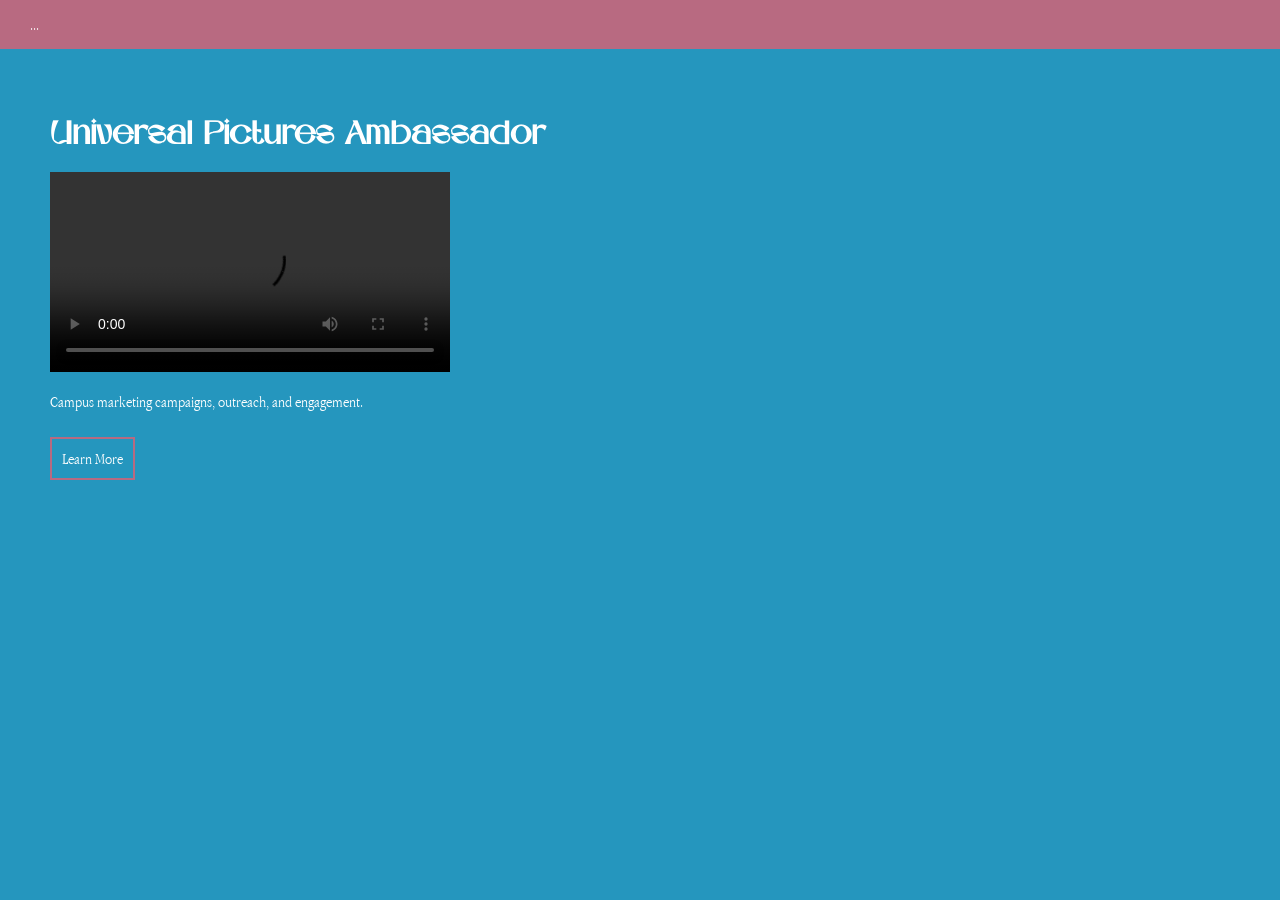
==== experience.html @ 908f5dd2 "Create experience.html" ====
<!DOCTYPE html>
<html>
<head>
<link rel="stylesheet" href="style.css">
</head>

<body>

<div class="navbar">...</div>

<div class="page-container fade-in">

<h1>Universal Pictures Ambassador</h1>
<video src="HIM TBLG.MOV" controls width="400"></video>
<p>Campus marketing campaigns, outreach, and engagement.</p>
<a href="universal-detail.html" class="learn-btn">Learn More</a>

</div>

</body>
</html>
---- style.css ----
@font-face {
  font-family: "Amoria";
  src: url("AMORIA.otf");
}

@font-face {
  font-family: "AppleGaramondLight";
  src: url("AppleGaramond-Light.ttf");
}

body {
  margin: 0;
  background: #2596be;
  color: white;
  font-family: "AppleGaramondLight", serif;
}

/* NAVBAR */
.navbar {
  display: flex;
  justify-content: space-between;
  align-items: center;
  background: #b86a81;
  padding: 15px 30px;
}

.nav-title {
  font-family: "Amoria";
  font-size: 28px;
}

.nav-home {
  font-size: 14px;
  color: white;
  text-decoration: none;
}

.nav-links a {
  margin-left: 20px;
  color: white;
  text-decoration: none;
  border: 2px solid #b86a81;
  padding: 8px 14px;
}

.nav-links a:hover {
  background: white;
  color: #b86a81;
}

/* ANIMATION */
.fade-in {
  opacity: 0;
  transform: translateY(20px);
  animation: fadeIn 1s ease forwards;
}

@keyframes fadeIn {
  to { opacity: 1; transform: translateY(0); }
}

/* HOME LAYOUT */
.main-container {
  display: flex;
  padding: 60px;
  gap: 40px;
}

.profile-img {
  width: 350px;
  border-radius: 12px;
}

.text-section {
  max-width: 600px;
}

h1, h2 {
  font-family: "Amoria";
}

/* TOGGLES */
.toggle {
  margin-top: 20px;
  border: 2px solid #b86a81;
  padding: 10px;
  cursor: pointer;
}

.toggle-content {
  display: none;
  margin-top: 10px;
}

/* GALLERY */
.gallery {
  display: grid;
  grid-template-columns: repeat(3,1fr);
  gap: 15px;
  padding: 40px;
}

.gallery img {
  width: 100%;
  border-radius: 10px;
}

/* PAGE */
.page-container {
  padding: 50px;
}

/* DETAIL PAGE */
.detail-container {
  display: flex;
  gap: 50px;
  padding: 60px;
}

.detail-media img,
.detail-media video {
  width: 100%;
  border-radius: 10px;
  margin-bottom: 15px;
}

.learn-btn {
  border: 2px solid #b86a81;
  padding: 10px;
  text-decoration: none;
  color: white;
  display: inline-block;
  margin-top: 10px;
}
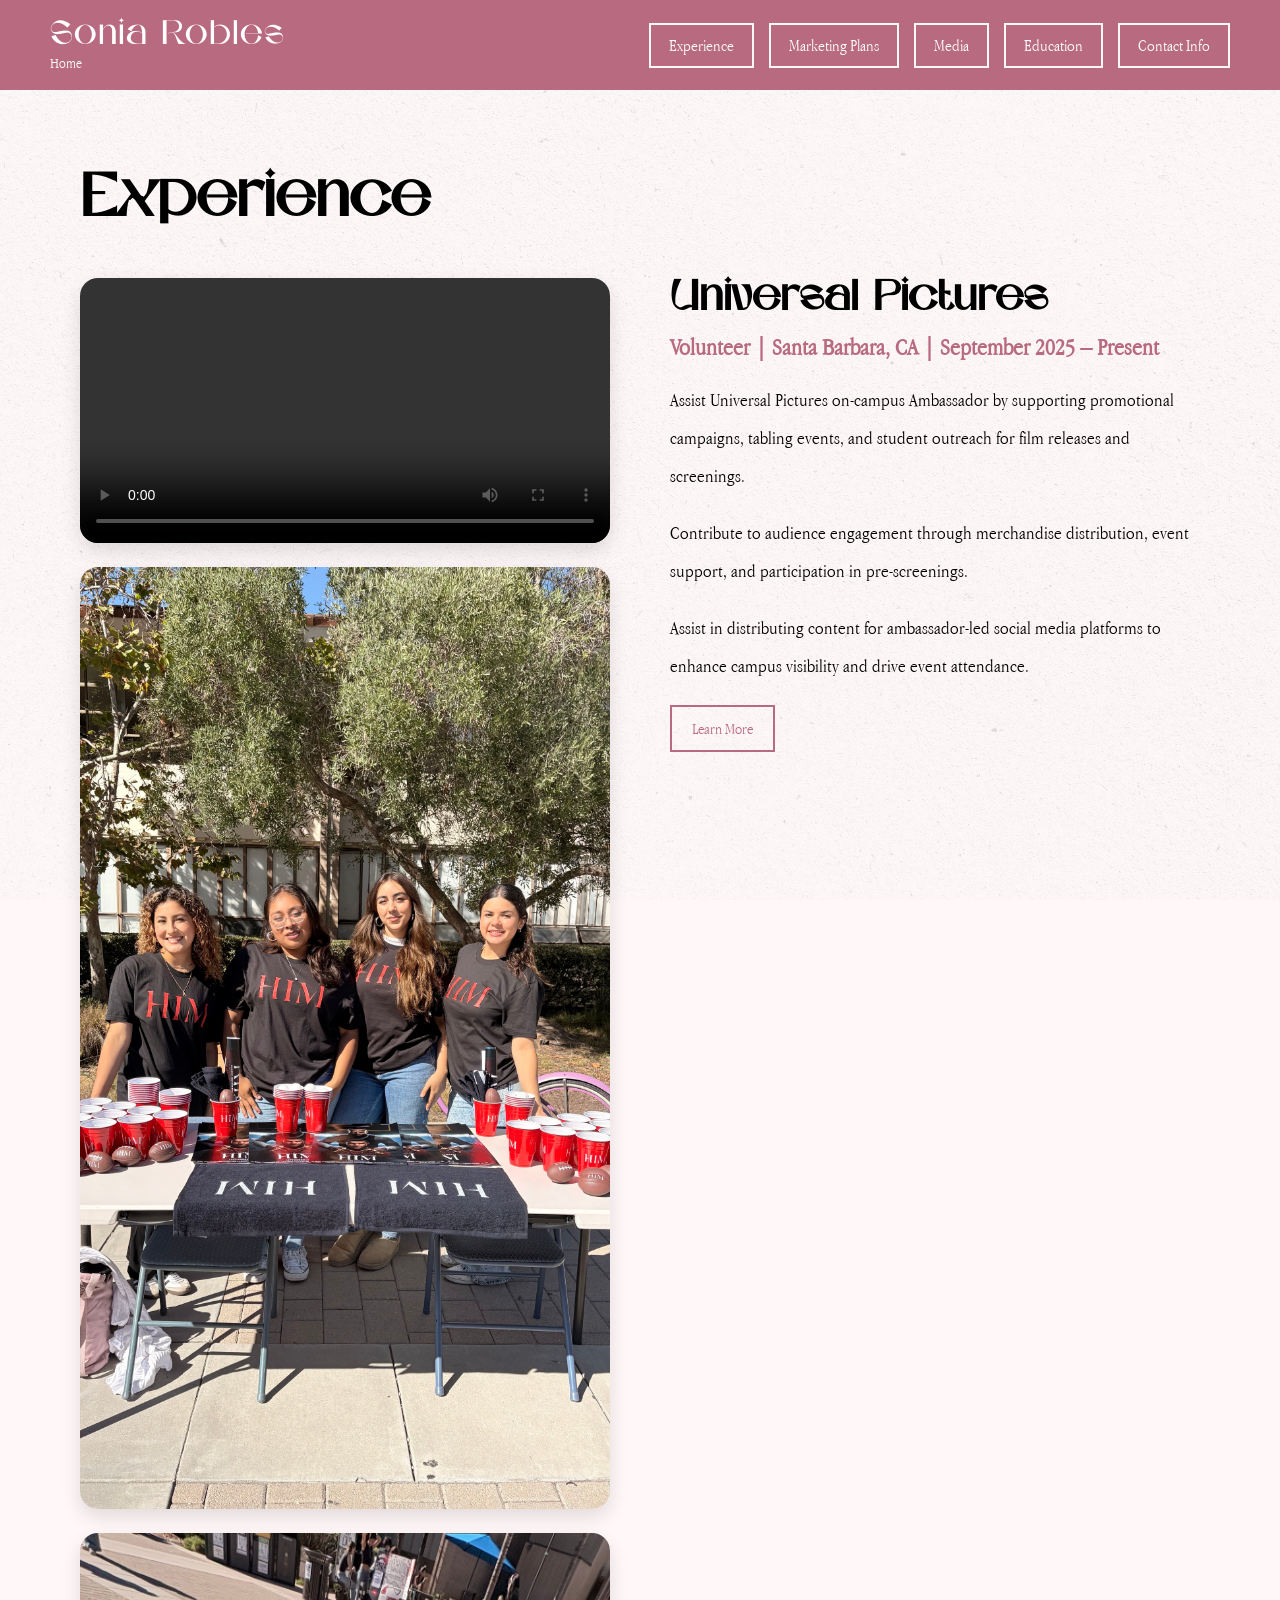
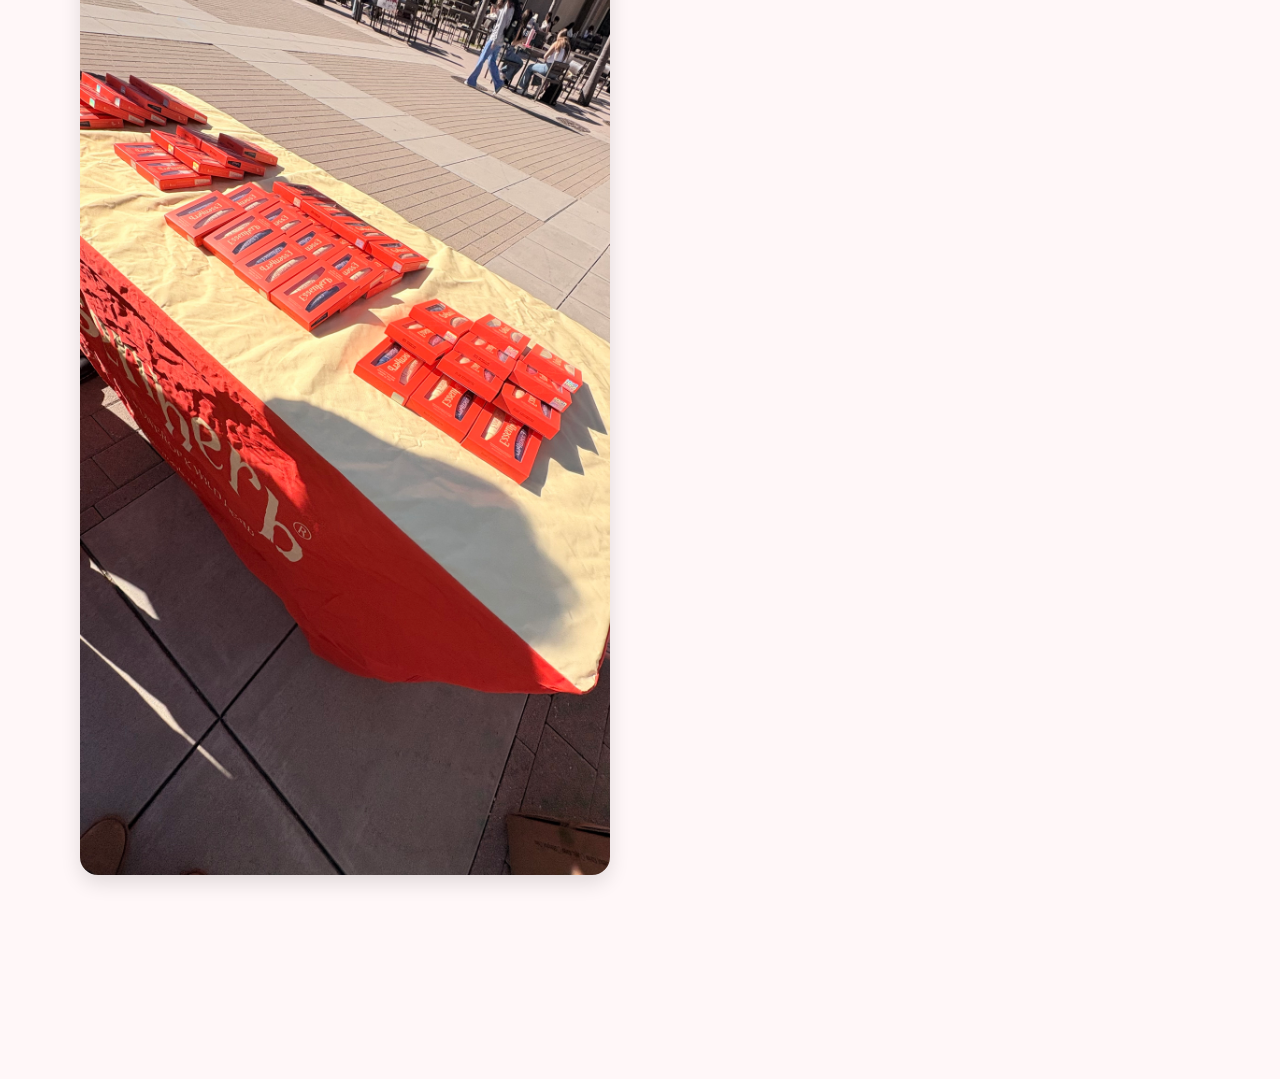
==== commit 2027fb40: "Update experience.html" ====
--- a/experience.html
+++ b/experience.html
@@ -1,22 +1,89 @@
+<!-- =========================
+     EXPERIENCE.HTML
+========================= -->
+
 <!DOCTYPE html>
-<html>
+<html lang="en">
+
 <head>
+<meta charset="UTF-8">
+<meta name="viewport" content="width=device-width, initial-scale=1.0">
+<title>Experience | Sonia Robles</title>
 <link rel="stylesheet" href="style.css">
 </head>
 
 <body>
 
-<div class="navbar">...</div>
+<nav class="navbar">
+
+<div class="nav-left">
+<div class="nav-title">Sonia Robles</div>
+<a href="index.html" class="nav-home">Home</a>
+</div>
+
+<div class="nav-links">
+<a href="experience.html">Experience</a>
+<a href="marketing.html">Marketing Plans</a>
+<a href="media.html">Media</a>
+<a href="education.html">Education</a>
+<a href="contact.html">Contact Info</a>
+</div>
+
+</nav>
 
 <div class="page-container fade-in">
 
-<h1>Universal Pictures Ambassador</h1>
-<video src="HIM TBLG.MOV" controls width="400"></video>
-<p>Campus marketing campaigns, outreach, and engagement.</p>
-<a href="universal-detail.html" class="learn-btn">Learn More</a>
+<h1 class="page-title">Experience</h1>
+
+<!-- PROJECT -->
+<div class="project-card">
+
+<div class="project-media">
+
+<video controls>
+<source src="HIM TBLG.MOV">
+</video>
+
+<img src="HIM TBLG.jpg">
+<img src="EH Tabling.jpg">
+
+</div>
+
+<div class="project-info">
+
+<h2>Universal Pictures</h2>
+
+<h3>
+Volunteer | Santa Barbara, CA |
+September 2025 – Present
+</h3>
+
+<p>
+Assist Universal Pictures on-campus Ambassador by supporting promotional campaigns, tabling events, and student outreach for film releases and screenings.
+</p>
+
+<br>
+
+<p>
+Contribute to audience engagement through merchandise distribution, event support, and participation in pre-screenings.
+</p>
+
+<br>
+
+<p>
+Assist in distributing content for ambassador-led social media platforms to enhance campus visibility and drive event attendance.
+</p>
+
+<a href="universal-detail.html"
+class="learn-btn">
+Learn More
+</a>
+
+</div>
+
+</div>
 
 </div>
 
 </body>
 </html>
-
--- a/style.css
+++ b/style.css
@@ -1,3 +1,6 @@
+/* =========================
+   FONTS
+========================= */
 @font-face {
   font-family: "Amoria";
   src: url("AMORIA.otf");
@@ -8,128 +11,366 @@
   src: url("AppleGaramond-Light.ttf");
 }
 
-body {
-  margin: 0;
-  background: #2596be;
-  color: white;
-  font-family: "AppleGaramondLight", serif;
-}
-
-/* NAVBAR */
-.navbar {
-  display: flex;
-  justify-content: space-between;
-  align-items: center;
-  background: #b86a81;
-  padding: 15px 30px;
-}
-
-.nav-title {
-  font-family: "Amoria";
-  font-size: 28px;
-}
-
-.nav-home {
-  font-size: 14px;
-  color: white;
-  text-decoration: none;
-}
-
-.nav-links a {
-  margin-left: 20px;
-  color: white;
-  text-decoration: none;
-  border: 2px solid #b86a81;
-  padding: 8px 14px;
-}
-
-.nav-links a:hover {
-  background: white;
-  color: #b86a81;
-}
-
-/* ANIMATION */
-.fade-in {
-  opacity: 0;
-  transform: translateY(20px);
-  animation: fadeIn 1s ease forwards;
-}
-
-@keyframes fadeIn {
-  to { opacity: 1; transform: translateY(0); }
-}
-
-/* HOME LAYOUT */
-.main-container {
-  display: flex;
-  padding: 60px;
-  gap: 40px;
-}
-
-.profile-img {
-  width: 350px;
-  border-radius: 12px;
-}
-
-.text-section {
-  max-width: 600px;
-}
-
-h1, h2 {
-  font-family: "Amoria";
-}
-
-/* TOGGLES */
-.toggle {
-  margin-top: 20px;
-  border: 2px solid #b86a81;
-  padding: 10px;
-  cursor: pointer;
-}
-
-.toggle-content {
-  display: none;
-  margin-top: 10px;
-}
-
-/* GALLERY */
-.gallery {
-  display: grid;
-  grid-template-columns: repeat(3,1fr);
-  gap: 15px;
-  padding: 40px;
-}
-
-.gallery img {
-  width: 100%;
-  border-radius: 10px;
-}
-
-/* PAGE */
-.page-container {
-  padding: 50px;
-}
-
-/* DETAIL PAGE */
-.detail-container {
-  display: flex;
-  gap: 50px;
-  padding: 60px;
-}
-
-.detail-media img,
-.detail-media video {
-  width: 100%;
-  border-radius: 10px;
-  margin-bottom: 15px;
-}
-
-.learn-btn {
-  border: 2px solid #b86a81;
-  padding: 10px;
-  text-decoration: none;
-  color: white;
-  display: inline-block;
-  margin-top: 10px;
-}
-
+/* =========================
+   GLOBAL
+========================= */
+*{
+  margin:0;
+  padding:0;
+  box-sizing:border-box;
+}
+
+html{
+  scroll-behavior:smooth;
+}
+
+body{
+  background-color:#fff7f8;
+  color:black;
+  font-family:"AppleGaramondLight", serif;
+  overflow-x:hidden;
+  position:relative;
+}
+
+/* BACKGROUND OVERLAY */
+body::before{
+  content:"";
+  position:fixed;
+  inset:0;
+  background:
+    linear-gradient(rgba(255,247,248,0.86),
+    rgba(255,247,248,0.86)),
+    url("Paper overlay.jpg");
+  background-size:cover;
+  background-position:center;
+  opacity:0.95;
+  z-index:-1;
+}
+
+/* =========================
+   ANIMATIONS
+========================= */
+.fade-in{
+  opacity:0;
+  transform:translateY(20px);
+  animation:fadeIn 1.2s ease forwards;
+}
+
+.fade-delay{
+  opacity:0;
+  transform:translateY(25px);
+  animation:fadeIn 1.5s ease forwards;
+  animation-delay:.3s;
+}
+
+.fade-delay-2{
+  opacity:0;
+  transform:translateY(25px);
+  animation:fadeIn 1.8s ease forwards;
+  animation-delay:.6s;
+}
+
+@keyframes fadeIn{
+  to{
+    opacity:1;
+    transform:translateY(0);
+  }
+}
+
+/* =========================
+   NAVBAR
+========================= */
+.navbar{
+  width:100%;
+  background:#b86a81;
+  display:flex;
+  justify-content:space-between;
+  align-items:center;
+  padding:18px 50px;
+  position:sticky;
+  top:0;
+  z-index:999;
+  backdrop-filter:blur(4px);
+}
+
+.nav-left{
+  display:flex;
+  flex-direction:column;
+}
+
+.nav-title{
+  font-family:"Amoria";
+  font-size:34px;
+  color:white;
+  letter-spacing:1px;
+}
+
+.nav-home{
+  color:white;
+  text-decoration:none;
+  margin-top:3px;
+  font-size:15px;
+  width:fit-content;
+  transition:.3s;
+}
+
+.nav-home:hover{
+  opacity:.7;
+}
+
+.nav-links{
+  display:flex;
+  gap:15px;
+}
+
+.nav-links a{
+  color:white;
+  text-decoration:none;
+  border:2px solid #fff7f8;
+  padding:10px 18px;
+  transition:.3s ease;
+  font-size:17px;
+}
+
+.nav-links a:hover{
+  background:#fff7f8;
+  color:#b86a81;
+}
+
+/* =========================
+   HOME PAGE
+========================= */
+.main-container{
+  min-height:90vh;
+  display:flex;
+  align-items:center;
+  justify-content:center;
+  gap:70px;
+  padding:80px;
+}
+
+.profile-img{
+  width:420px;
+  border-radius:18px;
+  object-fit:cover;
+  box-shadow:0 10px 30px rgba(0,0,0,.15);
+}
+
+.text-section{
+  max-width:760px;
+}
+
+.text-section h1{
+  font-family:"Amoria";
+  font-size:64px;
+  margin-bottom:25px;
+  color:black;
+}
+
+.text-section h2{
+  font-family:"Amoria";
+  margin-top:20px;
+  margin-bottom:10px;
+  font-size:34px;
+}
+
+.text-section p{
+  line-height:2;
+  font-size:20px;
+  margin-bottom:15px;
+}
+
+/* =========================
+   TOGGLES
+========================= */
+.toggle{
+  margin-top:20px;
+  border:2px solid #b86a81;
+  padding:16px;
+  cursor:pointer;
+  font-size:20px;
+  transition:.3s;
+  background:rgba(255,255,255,.4);
+}
+
+.toggle:hover{
+  background:#b86a81;
+  color:white;
+}
+
+.toggle-content{
+  display:none;
+  padding:20px;
+  border-left:2px solid #b86a81;
+  border-right:2px solid #b86a81;
+  border-bottom:2px solid #b86a81;
+  background:rgba(255,255,255,.5);
+  line-height:2;
+  font-size:18px;
+}
+
+/* =========================
+   PROJECT GALLERY
+========================= */
+.gallery{
+  padding:40px 80px 100px;
+}
+
+.gallery h2{
+  font-family:"Amoria";
+  font-size:42px;
+  margin-bottom:35px;
+}
+
+.gallery-grid{
+  display:grid;
+  grid-template-columns:repeat(auto-fit,minmax(300px,1fr));
+  gap:30px;
+}
+
+.gallery-card{
+  background:rgba(255,255,255,.45);
+  border-radius:18px;
+  overflow:hidden;
+  transition:.4s;
+  box-shadow:0 8px 20px rgba(0,0,0,.08);
+}
+
+.gallery-card:hover{
+  transform:translateY(-6px);
+}
+
+.gallery-card img,
+.gallery-card video{
+  width:100%;
+  height:260px;
+  object-fit:cover;
+}
+
+.gallery-card h3{
+  font-family:"Amoria";
+  padding:20px 20px 10px;
+  font-size:28px;
+}
+
+.gallery-card a{
+  display:inline-block;
+  margin:0 20px 20px;
+  text-decoration:none;
+  color:#b86a81;
+  border:2px solid #b86a81;
+  padding:10px 18px;
+  transition:.3s;
+}
+
+.gallery-card a:hover{
+  background:#b86a81;
+  color:white;
+}
+
+/* =========================
+   PAGE LAYOUTS
+========================= */
+.page-container{
+  padding:80px;
+}
+
+.page-title{
+  font-family:"Amoria";
+  font-size:60px;
+  margin-bottom:50px;
+}
+
+.project-card{
+  display:grid;
+  grid-template-columns:1fr 1fr;
+  gap:60px;
+  margin-bottom:100px;
+  align-items:start;
+}
+
+.project-media img,
+.project-media video,
+.project-media iframe{
+  width:100%;
+  border-radius:18px;
+  margin-bottom:20px;
+  box-shadow:0 8px 20px rgba(0,0,0,.12);
+}
+
+.project-info h2{
+  font-family:"Amoria";
+  font-size:42px;
+  margin-bottom:15px;
+}
+
+.project-info h3{
+  font-size:24px;
+  margin-bottom:20px;
+  color:#b86a81;
+}
+
+.project-info p,
+.project-info li{
+  font-size:19px;
+  line-height:2;
+}
+
+.project-info ul{
+  padding-left:25px;
+  margin-top:10px;
+}
+
+/* =========================
+   LEARN MORE BUTTON
+========================= */
+.learn-btn{
+  display:inline-block;
+  margin-top:20px;
+  text-decoration:none;
+  border:2px solid #b86a81;
+  color:#b86a81;
+  padding:12px 20px;
+  transition:.3s;
+}
+
+.learn-btn:hover{
+  background:#b86a81;
+  color:white;
+}
+
+/* =========================
+   RESPONSIVE
+========================= */
+@media(max-width:1100px){
+
+  .main-container{
+    flex-direction:column;
+    text-align:center;
+    padding:60px 30px;
+  }
+
+  .project-card{
+    grid-template-columns:1fr;
+  }
+
+  .navbar{
+    flex-direction:column;
+    gap:20px;
+  }
+
+  .nav-links{
+    flex-wrap:wrap;
+    justify-content:center;
+  }
+
+  .profile-img{
+    width:100%;
+    max-width:420px;
+  }
+
+  .text-section h1{
+    font-size:50px;
+  }
+
+}
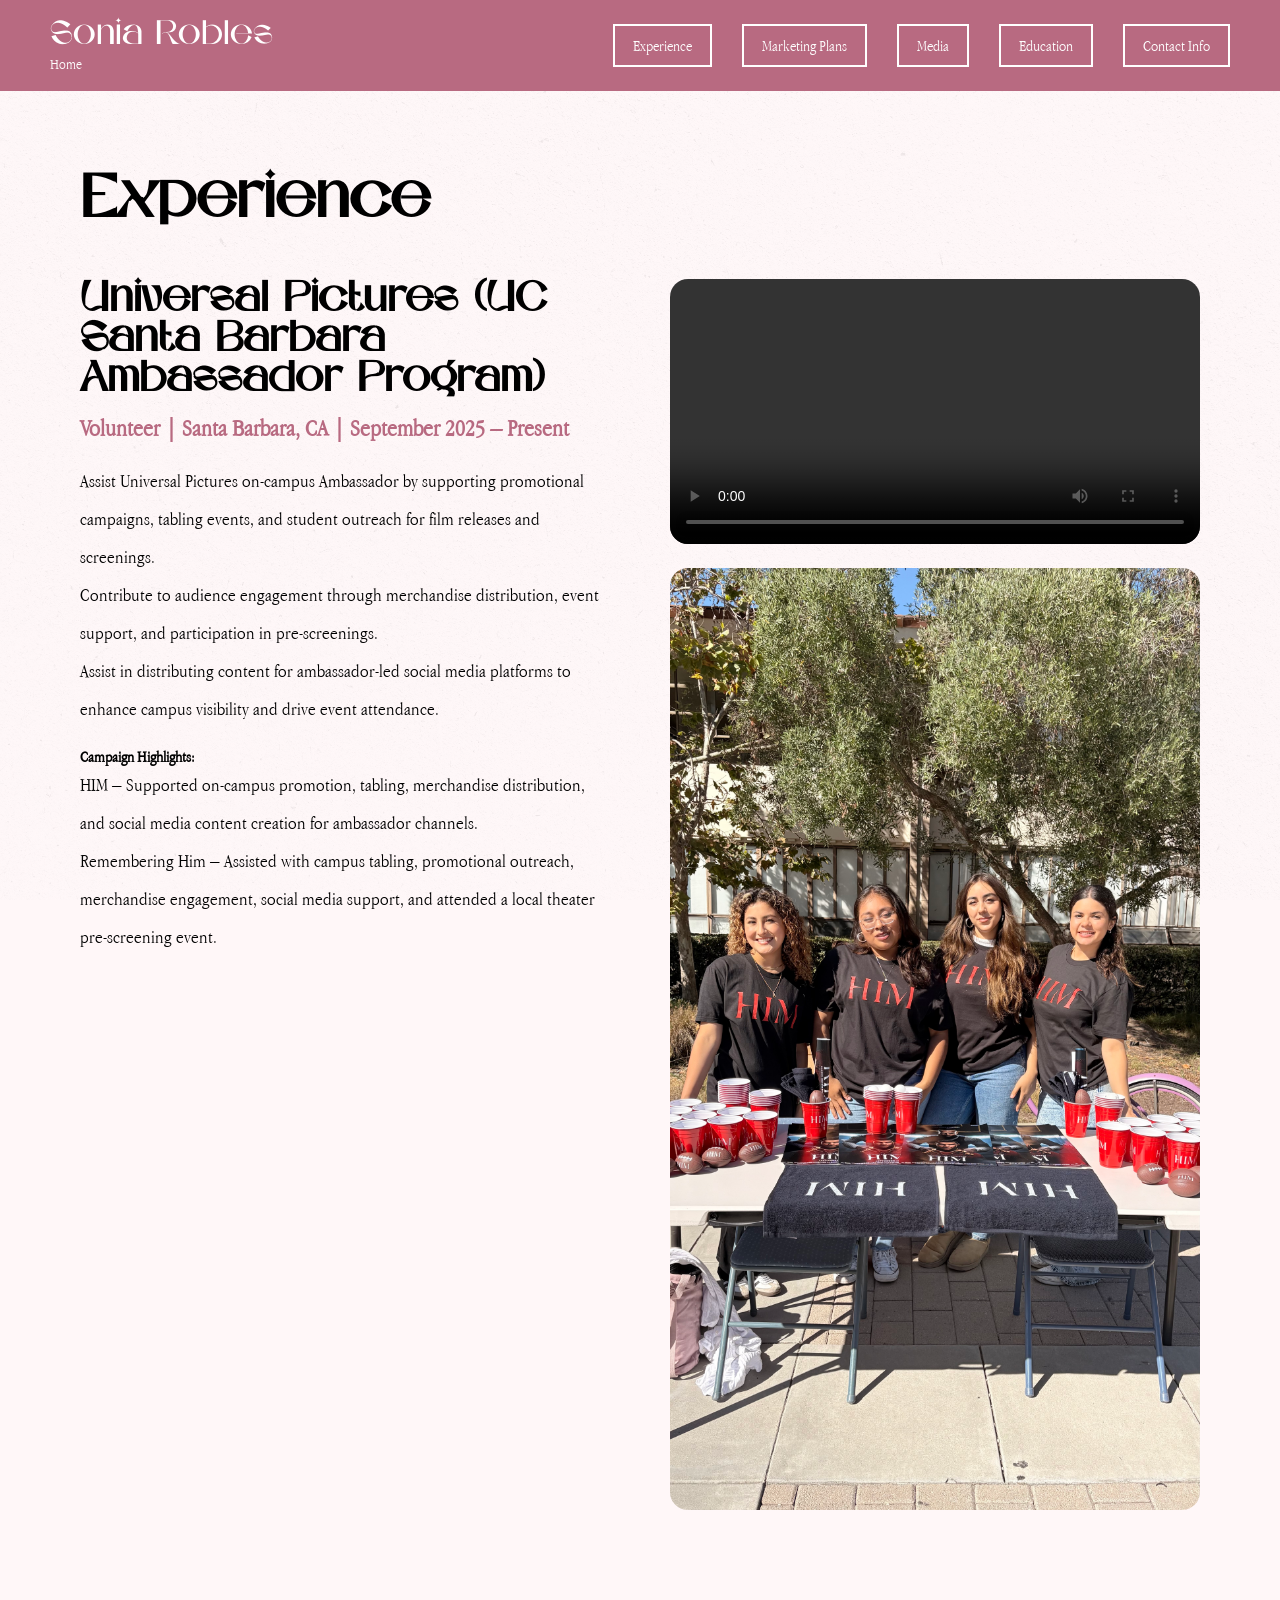
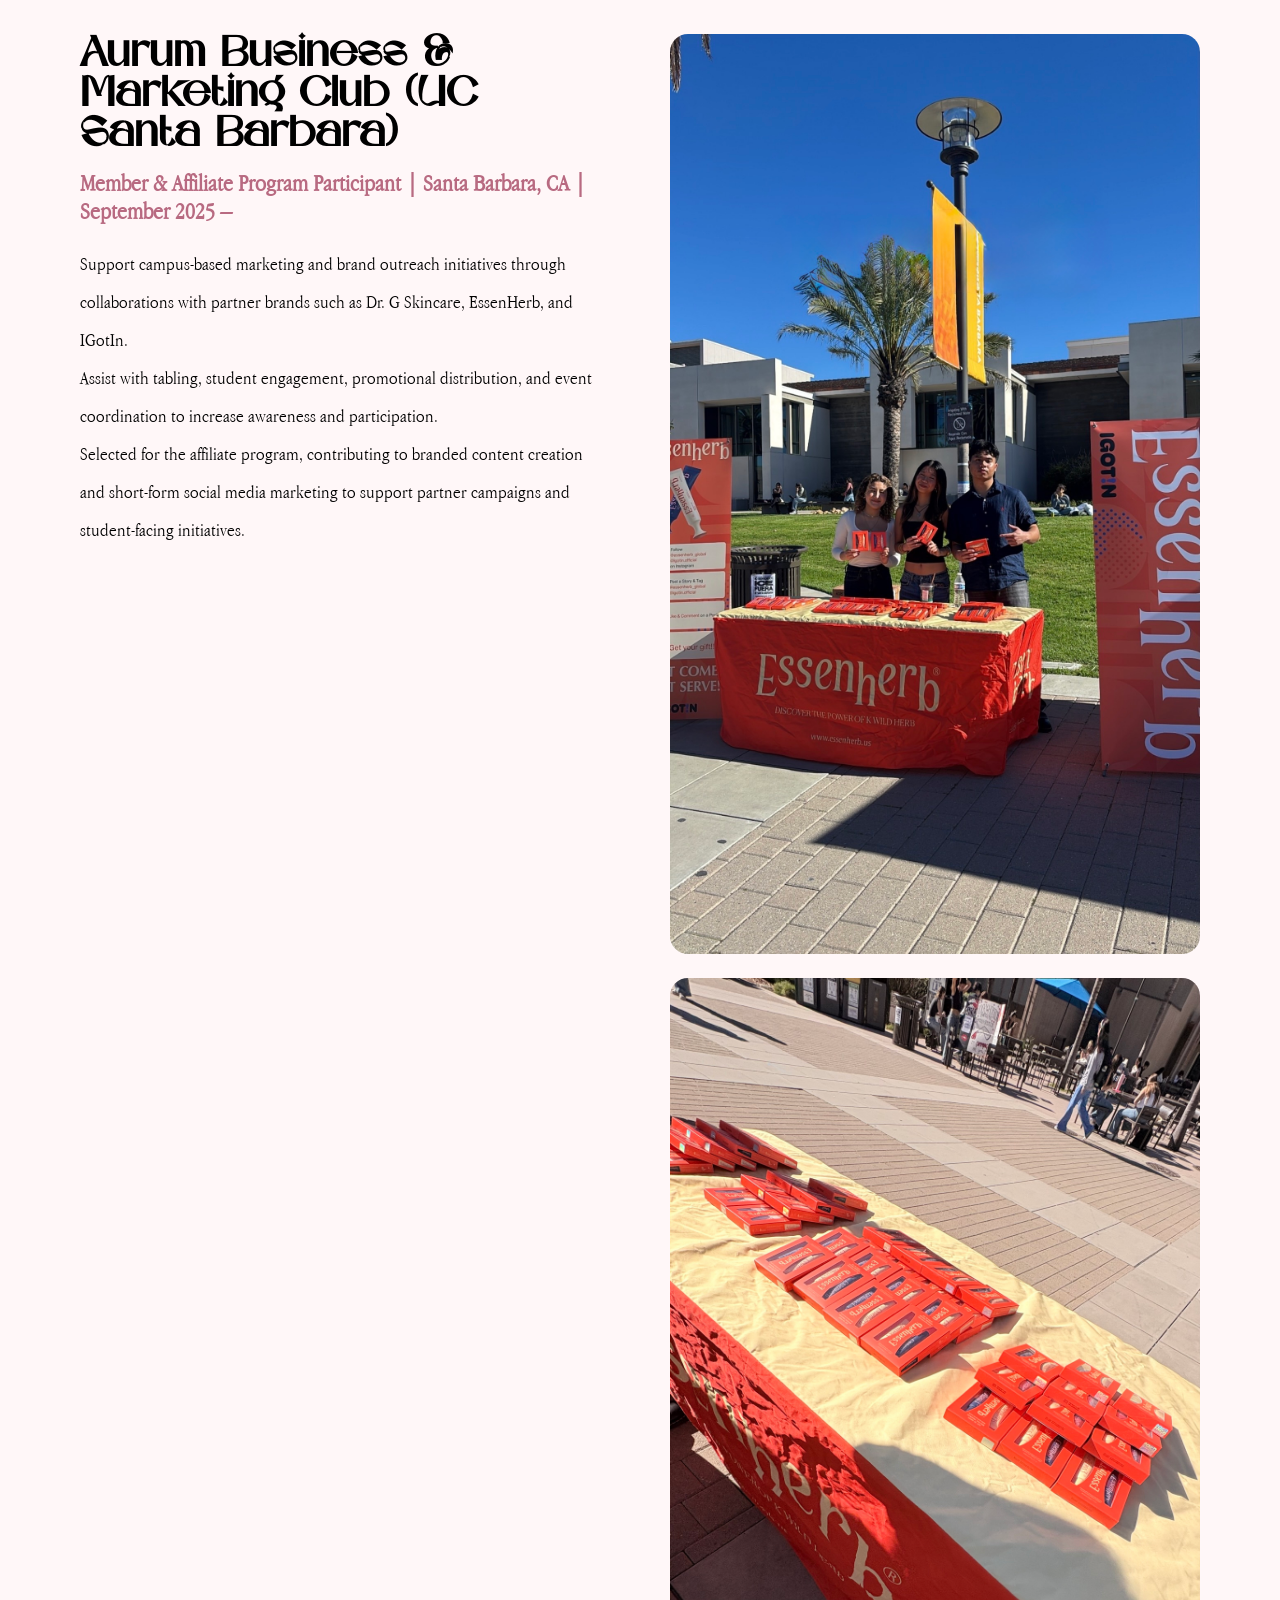
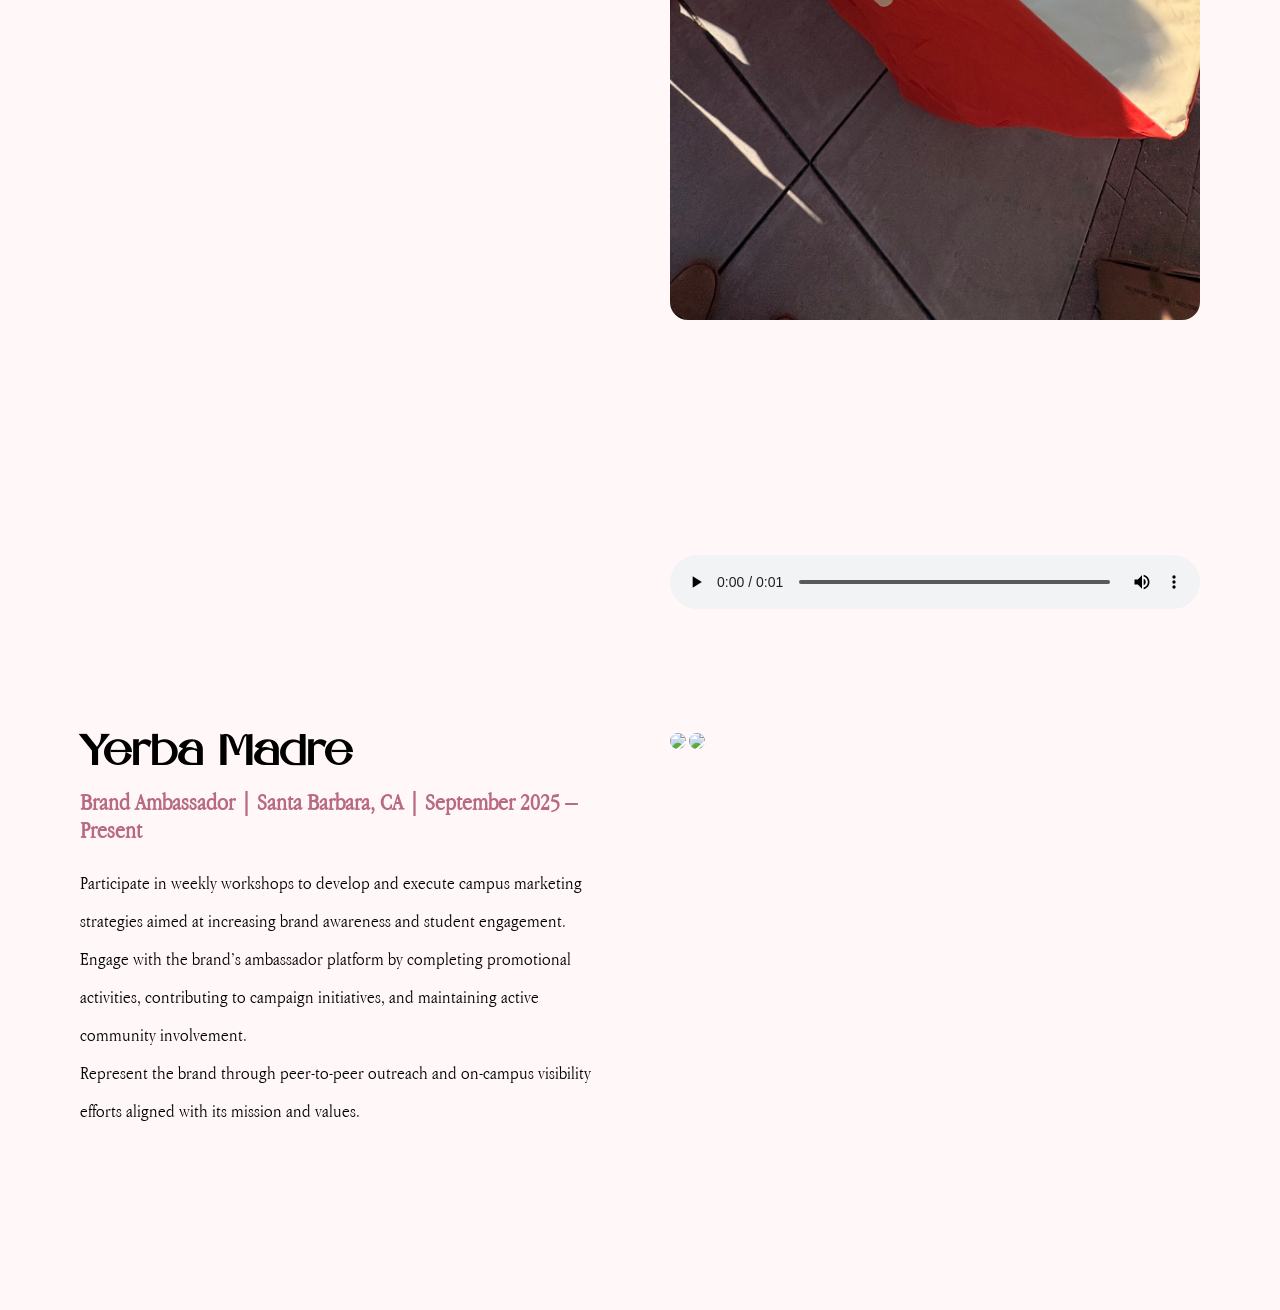
==== commit 6c137ccb: "Update experience.html" ====
--- a/experience.html
+++ b/experience.html
@@ -35,49 +35,127 @@
 
 <h1 class="page-title">Experience</h1>
 
-<!-- PROJECT -->
+<!-- =========================
+     PROJECT 1
+========================= -->
 <div class="project-card">
 
-<div class="project-media">
-
-<video controls>
-<source src="HIM TBLG.MOV">
-</video>
-
-<img src="HIM TBLG.jpg">
-<img src="EH Tabling.jpg">
-
-</div>
-
+<!-- TEXT LEFT -->
 <div class="project-info">
 
-<h2>Universal Pictures</h2>
+<h2>Universal Pictures (UC Santa Barbara Ambassador Program)</h2>
 
-<h3>
-Volunteer | Santa Barbara, CA |
-September 2025 – Present
-</h3>
+<h3>Volunteer | Santa Barbara, CA | September 2025 – Present</h3>
 
 <p>
 Assist Universal Pictures on-campus Ambassador by supporting promotional campaigns, tabling events, and student outreach for film releases and screenings.
 </p>
 
-<br>
-
 <p>
 Contribute to audience engagement through merchandise distribution, event support, and participation in pre-screenings.
 </p>
-
-<br>
 
 <p>
 Assist in distributing content for ambassador-led social media platforms to enhance campus visibility and drive event attendance.
 </p>
 
-<a href="universal-detail.html"
-class="learn-btn">
-Learn More
-</a>
+<br>
+
+<strong>Campaign Highlights:</strong>
+
+<p>
+HIM – Supported on-campus promotion, tabling, merchandise distribution, and social media content creation for ambassador channels.
+</p>
+
+<p>
+Remembering Him – Assisted with campus tabling, promotional outreach, merchandise engagement, social media support, and attended a local theater pre-screening event.
+</p>
+
+</div>
+
+<!-- MEDIA RIGHT (CAROUSEL STYLE) -->
+<div class="project-media">
+
+<video controls>
+<source src="HIM TBLG.MOV" type="video/mp4">
+</video>
+
+<img src="HIM TBLG.jpg">
+
+</div>
+
+</div>
+
+<!-- =========================
+     PROJECT 2
+========================= -->
+<div class="project-card">
+
+<!-- TEXT LEFT -->
+<div class="project-info">
+
+<h2>Aurum Business & Marketing Club (UC Santa Barbara)</h2>
+
+<h3>Member & Affiliate Program Participant | Santa Barbara, CA | September 2025 –</h3>
+
+<p>
+Support campus-based marketing and brand outreach initiatives through collaborations with partner brands such as Dr. G Skincare, EssenHerb, and IGotIn.
+</p>
+
+<p>
+Assist with tabling, student engagement, promotional distribution, and event coordination to increase awareness and participation.
+</p>
+
+<p>
+Selected for the affiliate program, contributing to branded content creation and short-form social media marketing to support partner campaigns and student-facing initiatives.
+</p>
+
+</div>
+
+<!-- MEDIA RIGHT -->
+<div class="project-media">
+
+<img src="EHT1.jpg">
+<img src="EH Tabling.jpg">
+<video controls>
+<source src="EH VID.MOV" type="video/mp4">
+</video>
+
+</div>
+
+</div>
+
+<!-- =========================
+     PROJECT 3
+========================= -->
+<div class="project-card">
+
+<!-- TEXT LEFT -->
+<div class="project-info">
+
+<h2>Yerba Madre</h2>
+
+<h3>Brand Ambassador | Santa Barbara, CA | September 2025 – Present</h3>
+
+<p>
+Participate in weekly workshops to develop and execute campus marketing strategies aimed at increasing brand awareness and student engagement.
+</p>
+
+<p>
+Engage with the brand’s ambassador platform by completing promotional activities, contributing to campaign initiatives, and maintaining active community involvement.
+</p>
+
+<p>
+Represent the brand through peer-to-peer outreach and on-campus visibility efforts aligned with its mission and values.
+</p>
+
+</div>
+
+<!-- MEDIA RIGHT (placeholder if no files yet) -->
+<div class="project-media">
+
+<img src="placeholder.jpg">
+<img src="placeholder.jpg">
 
 </div>
 
--- a/style.css
+++ b/style.css
@@ -14,363 +14,357 @@
 /* =========================
    GLOBAL
 ========================= */
-*{
-  margin:0;
-  padding:0;
-  box-sizing:border-box;
-}
-
-html{
-  scroll-behavior:smooth;
-}
-
-body{
-  background-color:#fff7f8;
-  color:black;
-  font-family:"AppleGaramondLight", serif;
-  overflow-x:hidden;
-  position:relative;
-}
-
-/* BACKGROUND OVERLAY */
-body::before{
-  content:"";
-  position:fixed;
-  inset:0;
+* {
+  margin: 0;
+  padding: 0;
+  box-sizing: border-box;
+}
+
+html {
+  scroll-behavior: smooth;
+}
+
+body {
+  background-color: #fff7f8;
+  color: #000000;
+  font-family: "AppleGaramondLight", serif;
+  overflow-x: hidden;
+  position: relative;
+}
+
+/* PAPER OVERLAY BACKGROUND */
+body::before {
+  content: "";
+  position: fixed;
+  inset: 0;
   background:
-    linear-gradient(rgba(255,247,248,0.86),
-    rgba(255,247,248,0.86)),
+    linear-gradient(rgba(255,247,248,0.93), rgba(255,247,248,0.93)),
     url("Paper overlay.jpg");
-  background-size:cover;
-  background-position:center;
-  opacity:0.95;
-  z-index:-1;
+  background-size: cover;
+  background-position: center;
+  opacity: 1;
+  z-index: -1;
 }
 
 /* =========================
    ANIMATIONS
 ========================= */
-.fade-in{
-  opacity:0;
-  transform:translateY(20px);
-  animation:fadeIn 1.2s ease forwards;
-}
-
-.fade-delay{
-  opacity:0;
-  transform:translateY(25px);
-  animation:fadeIn 1.5s ease forwards;
-  animation-delay:.3s;
-}
-
-.fade-delay-2{
-  opacity:0;
-  transform:translateY(25px);
-  animation:fadeIn 1.8s ease forwards;
-  animation-delay:.6s;
-}
-
-@keyframes fadeIn{
-  to{
-    opacity:1;
-    transform:translateY(0);
-  }
-}
-
-/* =========================
-   NAVBAR
-========================= */
-.navbar{
-  width:100%;
-  background:#b86a81;
-  display:flex;
-  justify-content:space-between;
-  align-items:center;
-  padding:18px 50px;
-  position:sticky;
-  top:0;
-  z-index:999;
-  backdrop-filter:blur(4px);
-}
-
-.nav-left{
-  display:flex;
-  flex-direction:column;
-}
-
-.nav-title{
-  font-family:"Amoria";
-  font-size:34px;
-  color:white;
-  letter-spacing:1px;
-}
-
-.nav-home{
-  color:white;
-  text-decoration:none;
-  margin-top:3px;
-  font-size:15px;
-  width:fit-content;
-  transition:.3s;
-}
-
-.nav-home:hover{
-  opacity:.7;
-}
-
-.nav-links{
-  display:flex;
-  gap:15px;
-}
-
-.nav-links a{
-  color:white;
-  text-decoration:none;
-  border:2px solid #fff7f8;
-  padding:10px 18px;
-  transition:.3s ease;
-  font-size:17px;
-}
-
-.nav-links a:hover{
-  background:#fff7f8;
-  color:#b86a81;
-}
-
-/* =========================
-   HOME PAGE
-========================= */
-.main-container{
-  min-height:90vh;
-  display:flex;
-  align-items:center;
-  justify-content:center;
-  gap:70px;
-  padding:80px;
-}
-
-.profile-img{
-  width:420px;
-  border-radius:18px;
-  object-fit:cover;
-  box-shadow:0 10px 30px rgba(0,0,0,.15);
-}
-
-.text-section{
-  max-width:760px;
-}
-
-.text-section h1{
-  font-family:"Amoria";
-  font-size:64px;
-  margin-bottom:25px;
-  color:black;
-}
-
-.text-section h2{
-  font-family:"Amoria";
-  margin-top:20px;
-  margin-bottom:10px;
-  font-size:34px;
-}
-
-.text-section p{
-  line-height:2;
-  font-size:20px;
-  margin-bottom:15px;
+.fade-in {
+  opacity: 0;
+  transform: translateY(20px);
+  animation: fadeIn 1.2s ease forwards;
+}
+
+.fade-delay {
+  opacity: 0;
+  transform: translateY(20px);
+  animation: fadeIn 1.4s ease forwards;
+  animation-delay: 0.2s;
+}
+
+.fade-delay-2 {
+  opacity: 0;
+  transform: translateY(20px);
+  animation: fadeIn 1.6s ease forwards;
+  animation-delay: 0.4s;
+}
+
+@keyframes fadeIn {
+  to {
+    opacity: 1;
+    transform: translateY(0);
+  }
+}
+
+/* =========================
+   NAVBAR (WHITE TEXT ONLY)
+========================= */
+.navbar {
+  width: 100%;
+  background: #b86a81;
+  display: flex;
+  justify-content: space-between;
+  align-items: center;
+  padding: 18px 50px;
+  position: sticky;
+  top: 0;
+  z-index: 999;
+}
+
+.navbar,
+.navbar * {
+  color: #ffffff;
+}
+
+.nav-left {
+  display: flex;
+  flex-direction: column;
+}
+
+.nav-title {
+  font-family: "Amoria";
+  font-size: 34px;
+  color: #ffffff;
+}
+
+.nav-home {
+  color: #ffffff;
+  text-decoration: none;
+  font-size: 15px;
+  margin-top: 4px;
+}
+
+.nav-links {
+  display: flex;
+  gap: 30px;
+}
+
+.nav-links a {
+  color: #ffffff;
+  text-decoration: none;
+  border: 2px solid #ffffff;
+  padding: 10px 18px;
+  transition: 0.3s ease;
+  font-size: 16px;
+}
+
+.nav-links a:hover {
+  background: #ffffff;
+  color: #b86a81;
+}
+
+/* =========================
+   HOME LAYOUT
+========================= */
+.main-container {
+  display: flex;
+  align-items: flex-start; /* keeps everything locked to the top */
+  justify-content: center;
+  gap: 70px;
+  padding: 80px;
+}
+
+.profile-img {
+  width: 380px;
+  border-radius: 18px;
+  object-fit: cover;
+  box-shadow: 0 10px 30px rgba(0,0,0,0.15);
+  align-self: flex-start; /* prevents shifting when toggles expand */
+}
+
+.text-section {
+  max-width: 760px;
+  background: rgba(255,255,255,0.55);
+  padding: 35px;
+  border-radius: 18px;
+  backdrop-filter: blur(3px);
+}
+
+.text-section h1 {
+  font-family: "Amoria";
+  font-size: 48px;
+  margin-bottom: 25px;
+  color: #000000;
+}
+
+.text-section h2 {
+  font-family: "Amoria";
+  margin-top: 16px;
+  margin-bottom: 10px;
+  font-size: 34px;
+  color: #000000;
+}
+
+.text-section p {
+  line-height: 2.1;
+  font-size: 16px;
+  margin-bottom: 15px;
+  color: #000000;
 }
 
 /* =========================
    TOGGLES
 ========================= */
-.toggle{
-  margin-top:20px;
-  border:2px solid #b86a81;
-  padding:16px;
-  cursor:pointer;
-  font-size:20px;
-  transition:.3s;
-  background:rgba(255,255,255,.4);
-}
-
-.toggle:hover{
-  background:#b86a81;
-  color:white;
-}
-
-.toggle-content{
-  display:none;
-  padding:20px;
-  border-left:2px solid #b86a81;
-  border-right:2px solid #b86a81;
-  border-bottom:2px solid #b86a81;
-  background:rgba(255,255,255,.5);
-  line-height:2;
-  font-size:18px;
-}
-
-/* =========================
-   PROJECT GALLERY
-========================= */
-.gallery{
-  padding:40px 80px 100px;
-}
-
-.gallery h2{
-  font-family:"Amoria";
-  font-size:42px;
-  margin-bottom:35px;
-}
-
-.gallery-grid{
-  display:grid;
-  grid-template-columns:repeat(auto-fit,minmax(300px,1fr));
-  gap:30px;
-}
-
-.gallery-card{
-  background:rgba(255,255,255,.45);
-  border-radius:18px;
-  overflow:hidden;
-  transition:.4s;
-  box-shadow:0 8px 20px rgba(0,0,0,.08);
-}
-
-.gallery-card:hover{
-  transform:translateY(-6px);
+.toggle {
+  margin-top: 20px;
+  border: 2px solid #b86a81;
+  padding: 16px;
+  cursor: pointer;
+  font-size: 20px;
+  background: rgba(255,255,255,0.7);
+  color: #000000;
+  transition: 0.3s;
+}
+
+.toggle:hover {
+  background: #b86a81;
+  color: #ffffff;
+}
+
+.toggle-content {
+  display: none;
+  padding: 20px;
+  border-left: 2px solid #b86a81;
+  border-right: 2px solid #b86a81;
+  border-bottom: 2px solid #b86a81;
+  background: rgba(255,255,255,0.75);
+  color: #000000;
+  font-size: 18px;
+  line-height: 2;
+}
+
+/* =========================
+   GALLERY
+========================= */
+.gallery {
+  padding: 40px 80px 100px;
+}
+
+.gallery h2 {
+  font-family: "Amoria";
+  font-size: 42px;
+  margin-bottom: 35px;
+  color: #000000;
+}
+
+.gallery-grid {
+  display: grid;
+  grid-template-columns: repeat(auto-fit, minmax(300px, 1fr));
+  gap: 30px;
+}
+
+.gallery-card {
+  background: rgba(255,255,255,0.6);
+  border-radius: 18px;
+  overflow: hidden;
+  transition: 0.4s;
+  box-shadow: 0 8px 20px rgba(0,0,0,0.08);
+}
+
+.gallery-card:hover {
+  transform: translateY(-6px);
 }
 
 .gallery-card img,
-.gallery-card video{
-  width:100%;
-  height:260px;
-  object-fit:cover;
-}
-
-.gallery-card h3{
-  font-family:"Amoria";
-  padding:20px 20px 10px;
-  font-size:28px;
-}
-
-.gallery-card a{
-  display:inline-block;
-  margin:0 20px 20px;
-  text-decoration:none;
-  color:#b86a81;
-  border:2px solid #b86a81;
-  padding:10px 18px;
-  transition:.3s;
-}
-
-.gallery-card a:hover{
-  background:#b86a81;
-  color:white;
-}
-
-/* =========================
-   PAGE LAYOUTS
-========================= */
-.page-container{
-  padding:80px;
-}
-
-.page-title{
-  font-family:"Amoria";
-  font-size:60px;
-  margin-bottom:50px;
-}
-
-.project-card{
-  display:grid;
-  grid-template-columns:1fr 1fr;
-  gap:60px;
-  margin-bottom:100px;
-  align-items:start;
+.gallery-card video {
+  width: 100%;
+  height: 260px;
+  object-fit: cover;
+}
+
+.gallery-card h3 {
+  font-family: "Amoria";
+  padding: 20px;
+  font-size: 28px;
+  color: #000000;
+}
+
+.gallery-card a {
+  display: inline-block;
+  margin: 0 20px 20px;
+  text-decoration: none;
+  color: #b86a81;
+  border: 2px solid #b86a81;
+  padding: 10px 18px;
+  transition: 0.3s;
+}
+
+.gallery-card a:hover {
+  background: #b86a81;
+  color: #ffffff;
+}
+
+/* =========================
+   PAGE LAYOUT
+========================= */
+.page-container {
+  padding: 80px;
+}
+
+.page-title {
+  font-family: "Amoria";
+  font-size: 60px;
+  margin-bottom: 50px;
+  color: #000000;
+}
+
+.project-card {
+  display: grid;
+  grid-template-columns: 1fr 1fr;
+  gap: 60px;
+  margin-bottom: 100px;
 }
 
 .project-media img,
-.project-media video,
-.project-media iframe{
-  width:100%;
-  border-radius:18px;
-  margin-bottom:20px;
-  box-shadow:0 8px 20px rgba(0,0,0,.12);
-}
-
-.project-info h2{
-  font-family:"Amoria";
-  font-size:42px;
-  margin-bottom:15px;
-}
-
-.project-info h3{
-  font-size:24px;
-  margin-bottom:20px;
-  color:#b86a81;
+.project-media video {
+  width: 100%;
+  border-radius: 18px;
+  margin-bottom: 20px;
+}
+
+.project-info h2 {
+  font-family: "Amoria";
+  font-size: 42px;
+  margin-bottom: 15px;
+  color: #000000;
+}
+
+.project-info h3 {
+  font-size: 24px;
+  margin-bottom: 20px;
+  color: #b86a81;
 }
 
 .project-info p,
-.project-info li{
-  font-size:19px;
-  line-height:2;
-}
-
-.project-info ul{
-  padding-left:25px;
-  margin-top:10px;
-}
-
-/* =========================
-   LEARN MORE BUTTON
-========================= */
-.learn-btn{
-  display:inline-block;
-  margin-top:20px;
-  text-decoration:none;
-  border:2px solid #b86a81;
-  color:#b86a81;
-  padding:12px 20px;
-  transition:.3s;
-}
-
-.learn-btn:hover{
-  background:#b86a81;
-  color:white;
+.project-info li {
+  font-size: 19px;
+  line-height: 2;
+  color: #000000;
+}
+
+.project-info ul {
+  padding-left: 25px;
+}
+
+/* =========================
+   BUTTONS
+========================= */
+.learn-btn {
+  display: inline-block;
+  margin-top: 20px;
+  text-decoration: none;
+  border: 2px solid #b86a81;
+  color: #b86a81;
+  padding: 12px 20px;
+  transition: 0.3s;
+}
+
+.learn-btn:hover {
+  background: #b86a81;
+  color: #ffffff;
 }
 
 /* =========================
    RESPONSIVE
 ========================= */
-@media(max-width:1100px){
-
-  .main-container{
-    flex-direction:column;
-    text-align:center;
-    padding:60px 30px;
-  }
-
-  .project-card{
-    grid-template-columns:1fr;
-  }
-
-  .navbar{
-    flex-direction:column;
-    gap:20px;
-  }
-
-  .nav-links{
-    flex-wrap:wrap;
-    justify-content:center;
-  }
-
-  .profile-img{
-    width:100%;
-    max-width:420px;
-  }
-
-  .text-section h1{
-    font-size:50px;
-  }
-
-}
+@media (max-width: 1100px) {
+  .main-container {
+    flex-direction: column;
+    text-align: center;
+    padding: 60px 30px;
+  }
+
+  .project-card {
+    grid-template-columns: 1fr;
+  }
+
+  .navbar {
+    flex-direction: column;
+    gap: 15px;
+  }
+
+  .nav-links {
+    flex-wrap: wrap;
+    justify-content: center;
+  }
+}
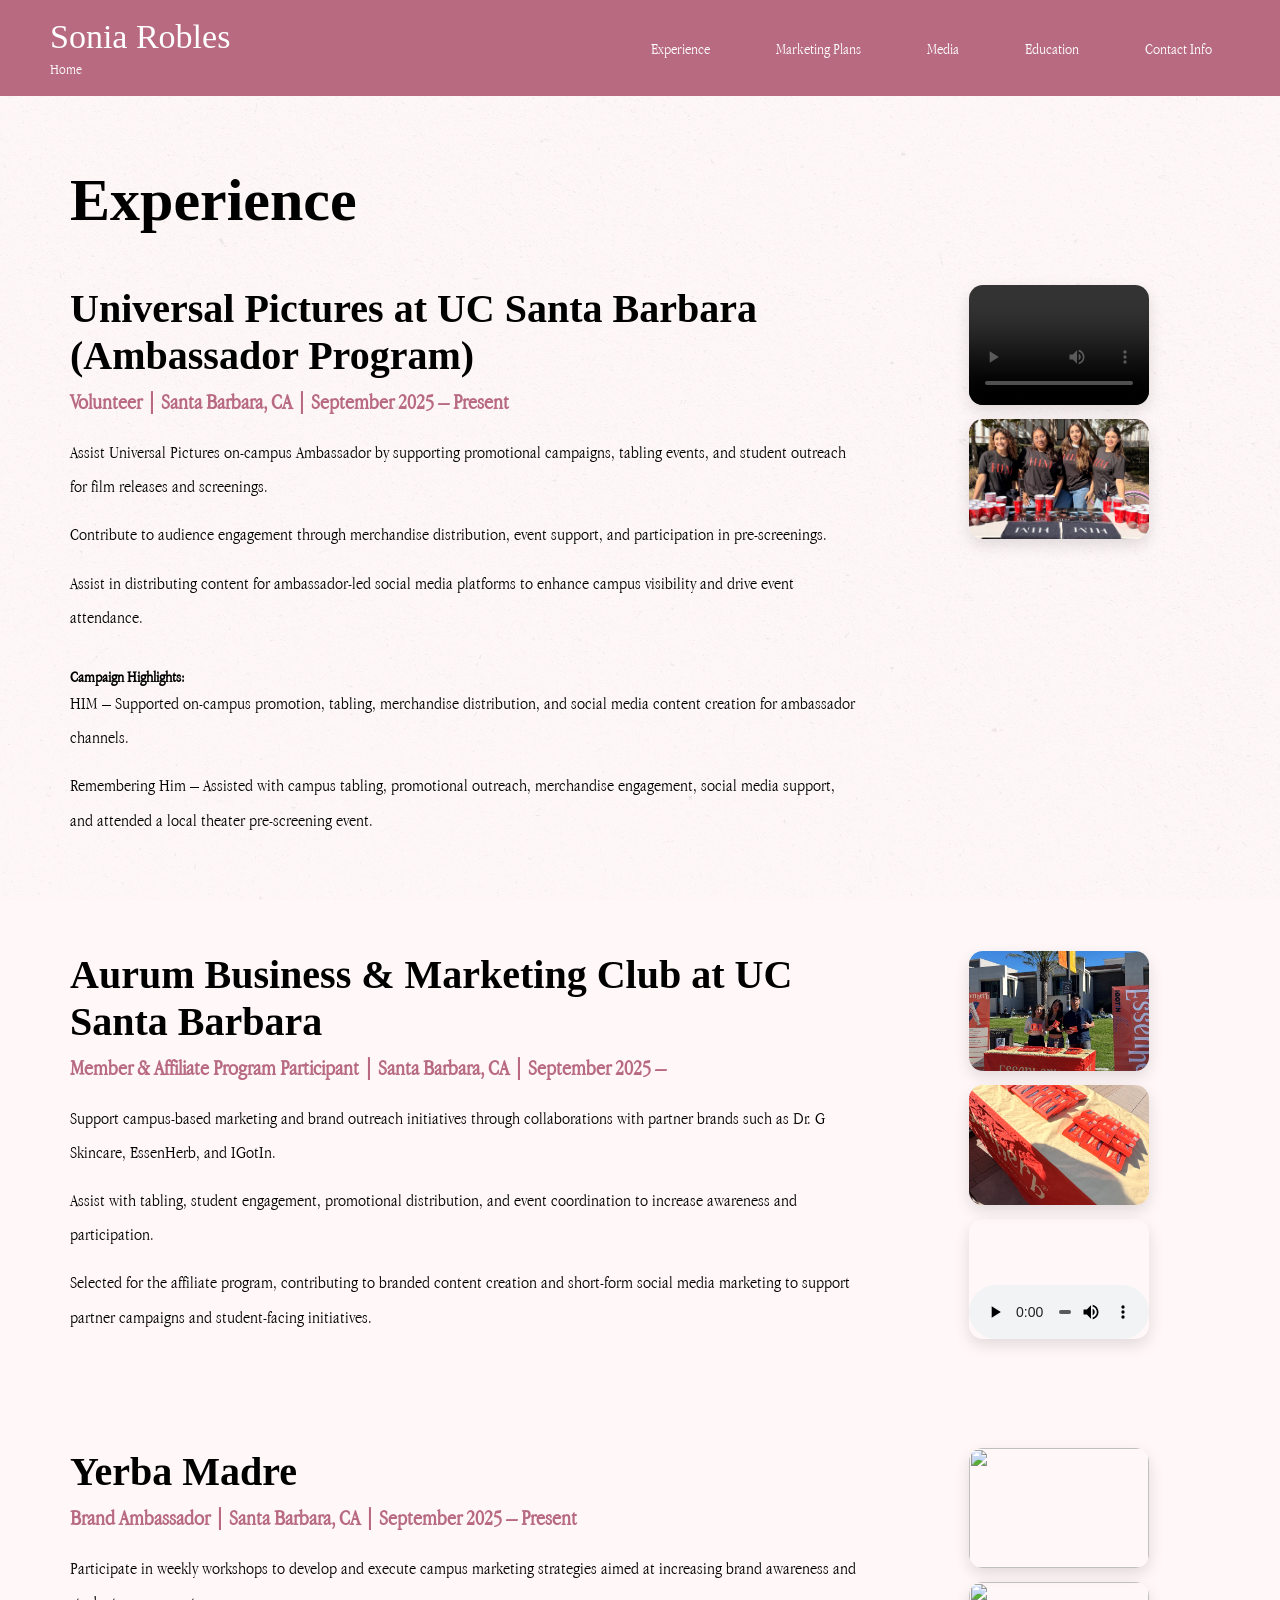
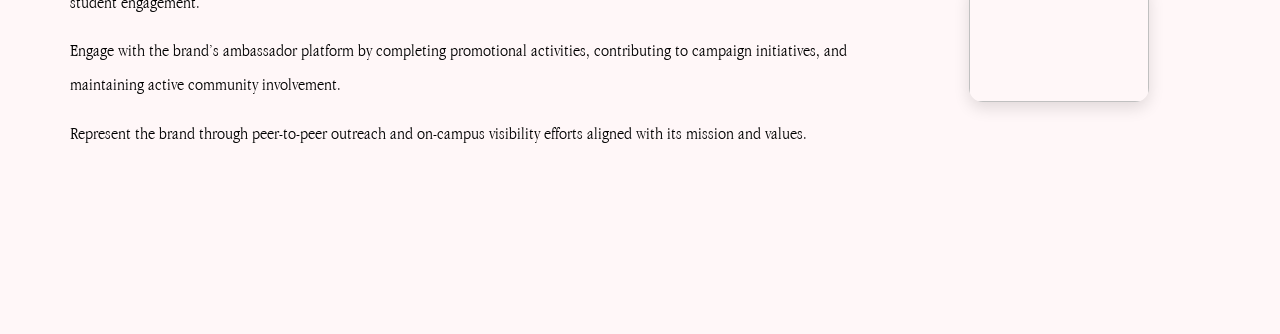
==== commit e2dcb52e: "Update experience.html" ====
--- a/experience.html
+++ b/experience.html
@@ -43,7 +43,7 @@
 <!-- TEXT LEFT -->
 <div class="project-info">
 
-<h2>Universal Pictures (UC Santa Barbara Ambassador Program)</h2>
+<h2>Universal Pictures at UC Santa Barbara (Ambassador Program)</h2>
 
 <h3>Volunteer | Santa Barbara, CA | September 2025 – Present</h3>
 
@@ -94,7 +94,7 @@
 <!-- TEXT LEFT -->
 <div class="project-info">
 
-<h2>Aurum Business & Marketing Club (UC Santa Barbara)</h2>
+<h2>Aurum Business & Marketing Club at UC Santa Barbara </h2>
 
 <h3>Member & Affiliate Program Participant | Santa Barbara, CA | September 2025 –</h3>
 
--- a/style.css
+++ b/style.css
@@ -1,3 +1,4 @@
+```css id="3qht7k"
 /* =========================
    FONTS
 ========================= */
@@ -77,7 +78,7 @@
 }
 
 /* =========================
-   NAVBAR (WHITE TEXT ONLY)
+   NAVBAR
 ========================= */
 .navbar {
   width: 100%;
@@ -104,7 +105,6 @@
 .nav-title {
   font-family: "Amoria";
   font-size: 34px;
-  color: #ffffff;
 }
 
 .nav-home {
@@ -117,20 +117,19 @@
 .nav-links {
   display: flex;
   gap: 30px;
+  flex-wrap: wrap;
 }
 
 .nav-links a {
   color: #ffffff;
   text-decoration: none;
-  border: 2px solid #ffffff;
   padding: 10px 18px;
+  font-size: 16px;
   transition: 0.3s ease;
-  font-size: 16px;
 }
 
 .nav-links a:hover {
-  background: #ffffff;
-  color: #b86a81;
+  opacity: 0.7;
 }
 
 /* =========================
@@ -138,18 +137,19 @@
 ========================= */
 .main-container {
   display: flex;
-  align-items: flex-start; /* keeps everything locked to the top */
+  align-items: flex-start;
   justify-content: center;
   gap: 70px;
   padding: 80px;
+  flex-wrap: wrap;
 }
 
 .profile-img {
-  width: 380px;
+  width: 320px;
+  max-width: 100%;
   border-radius: 18px;
   object-fit: cover;
   box-shadow: 0 10px 30px rgba(0,0,0,0.15);
-  align-self: flex-start; /* prevents shifting when toggles expand */
 }
 
 .text-section {
@@ -164,22 +164,18 @@
   font-family: "Amoria";
   font-size: 48px;
   margin-bottom: 25px;
-  color: #000000;
 }
 
 .text-section h2 {
   font-family: "Amoria";
+  font-size: 34px;
   margin-top: 16px;
   margin-bottom: 10px;
-  font-size: 34px;
-  color: #000000;
 }
 
 .text-section p {
+  font-size: 16px;
   line-height: 2.1;
-  font-size: 16px;
-  margin-bottom: 15px;
-  color: #000000;
 }
 
 /* =========================
@@ -192,138 +188,102 @@
   cursor: pointer;
   font-size: 20px;
   background: rgba(255,255,255,0.7);
-  color: #000000;
-  transition: 0.3s;
+  transition: 0.3s ease;
 }
 
 .toggle:hover {
   background: #b86a81;
-  color: #ffffff;
+  color: white;
 }
 
 .toggle-content {
   display: none;
   padding: 20px;
-  border-left: 2px solid #b86a81;
-  border-right: 2px solid #b86a81;
-  border-bottom: 2px solid #b86a81;
+  border: 2px solid #b86a81;
+  border-top: none;
   background: rgba(255,255,255,0.75);
-  color: #000000;
   font-size: 18px;
   line-height: 2;
 }
 
 /* =========================
-   GALLERY
-========================= */
-.gallery {
-  padding: 40px 80px 100px;
-}
-
-.gallery h2 {
-  font-family: "Amoria";
-  font-size: 42px;
-  margin-bottom: 35px;
-  color: #000000;
-}
-
-.gallery-grid {
-  display: grid;
-  grid-template-columns: repeat(auto-fit, minmax(300px, 1fr));
-  gap: 30px;
-}
-
-.gallery-card {
-  background: rgba(255,255,255,0.6);
-  border-radius: 18px;
-  overflow: hidden;
-  transition: 0.4s;
-  box-shadow: 0 8px 20px rgba(0,0,0,0.08);
-}
-
-.gallery-card:hover {
-  transform: translateY(-6px);
-}
-
-.gallery-card img,
-.gallery-card video {
-  width: 100%;
-  height: 260px;
-  object-fit: cover;
-}
-
-.gallery-card h3 {
-  font-family: "Amoria";
-  padding: 20px;
-  font-size: 28px;
-  color: #000000;
-}
-
-.gallery-card a {
-  display: inline-block;
-  margin: 0 20px 20px;
-  text-decoration: none;
-  color: #b86a81;
-  border: 2px solid #b86a81;
-  padding: 10px 18px;
-  transition: 0.3s;
-}
-
-.gallery-card a:hover {
-  background: #b86a81;
-  color: #ffffff;
-}
-
-/* =========================
    PAGE LAYOUT
 ========================= */
 .page-container {
-  padding: 80px;
+  padding: 70px;
 }
 
 .page-title {
   font-family: "Amoria";
   font-size: 60px;
   margin-bottom: 50px;
-  color: #000000;
-}
-
+}
+
+/* =========================
+   PROJECT CARD
+========================= */
 .project-card {
-  display: grid;
-  grid-template-columns: 1fr 1fr;
-  gap: 60px;
+  display: flex;
+  justify-content: space-between;
+  align-items: flex-start;
+  gap: 50px;
   margin-bottom: 100px;
-}
-
-.project-media img,
-.project-media video {
-  width: 100%;
-  border-radius: 18px;
-  margin-bottom: 20px;
+  flex-wrap: wrap;
+}
+
+.project-info {
+  flex: 1.3;
+  min-width: 300px;
 }
 
 .project-info h2 {
   font-family: "Amoria";
-  font-size: 42px;
-  margin-bottom: 15px;
-  color: #000000;
+  font-size: 40px;
+  margin-bottom: 10px;
 }
 
 .project-info h3 {
-  font-size: 24px;
+  font-size: 22px;
   margin-bottom: 20px;
   color: #b86a81;
 }
 
-.project-info p,
-.project-info li {
-  font-size: 19px;
-  line-height: 2;
-  color: #000000;
-}
-
-.project-info ul {
-  padding-left: 25px;
+.project-info p {
+  font-size: 18px;
+  line-height: 1.9;
+  margin-bottom: 14px;
+}
+
+/* =========================
+   SMALLER MEDIA
+========================= */
+
+.project-media {
+  display: flex;
+  flex-direction: column;
+  align-items: center;
+  gap: 14px;
+  flex: 0.5;
+}
+
+/* IMAGES */
+.project-media img {
+  width: 180px;
+  height: 120px; /* reduced height */
+  border-radius: 14px;
+  object-fit: cover;
+  display: block;
+  box-shadow: 0 6px 16px rgba(0,0,0,0.12);
+}
+
+/* VIDEOS */
+.project-media video {
+  width: 180px;
+  height: 120px; /* reduced height */
+  border-radius: 14px;
+  object-fit: cover;
+  display: block;
+  box-shadow: 0 6px 16px rgba(0,0,0,0.12);
 }
 
 /* =========================
@@ -332,39 +292,104 @@
 .learn-btn {
   display: inline-block;
   margin-top: 20px;
+  border: 2px solid #b86a81;
+  padding: 12px 20px;
+  color: #b86a81;
   text-decoration: none;
-  border: 2px solid #b86a81;
-  color: #b86a81;
-  padding: 12px 20px;
-  transition: 0.3s;
+  transition: 0.3s ease;
 }
 
 .learn-btn:hover {
   background: #b86a81;
-  color: #ffffff;
+  color: white;
 }
 
 /* =========================
    RESPONSIVE
 ========================= */
 @media (max-width: 1100px) {
-  .main-container {
+
+  .main-container,
+  .project-card {
     flex-direction: column;
+    align-items: center;
     text-align: center;
-    padding: 60px 30px;
-  }
-
-  .project-card {
-    grid-template-columns: 1fr;
   }
 
   .navbar {
     flex-direction: column;
     gap: 15px;
+    padding: 20px;
   }
 
   .nav-links {
-    flex-wrap: wrap;
     justify-content: center;
   }
-}
+
+  .page-container {
+    padding: 40px 25px;
+  }
+
+  .page-title {
+    font-size: 48px;
+    text-align: center;
+  }
+
+  .project-info h2 {
+    font-size: 34px;
+  }
+
+  .project-info h3 {
+    font-size: 20px;
+  }
+
+  .project-info p {
+    font-size: 17px;
+  }
+
+  .text-section h1 {
+    font-size: 40px;
+  }
+
+  .text-section h2 {
+    font-size: 30px;
+  }
+
+  .profile-img {
+    width: 260px;
+  }
+}
+
+@media (max-width: 700px) {
+
+  .page-title {
+    font-size: 38px;
+  }
+
+  .text-section {
+    padding: 25px;
+  }
+
+  .text-section h1 {
+    font-size: 34px;
+  }
+
+  .text-section h2 {
+    font-size: 26px;
+  }
+
+  .project-media img,
+  .project-media video {
+    max-width: 150px;
+  }
+
+  .nav-links {
+    gap: 10px;
+  }
+
+  .nav-links a {
+    padding: 8px 10px;
+    font-size: 14px;
+  }
+}
+```
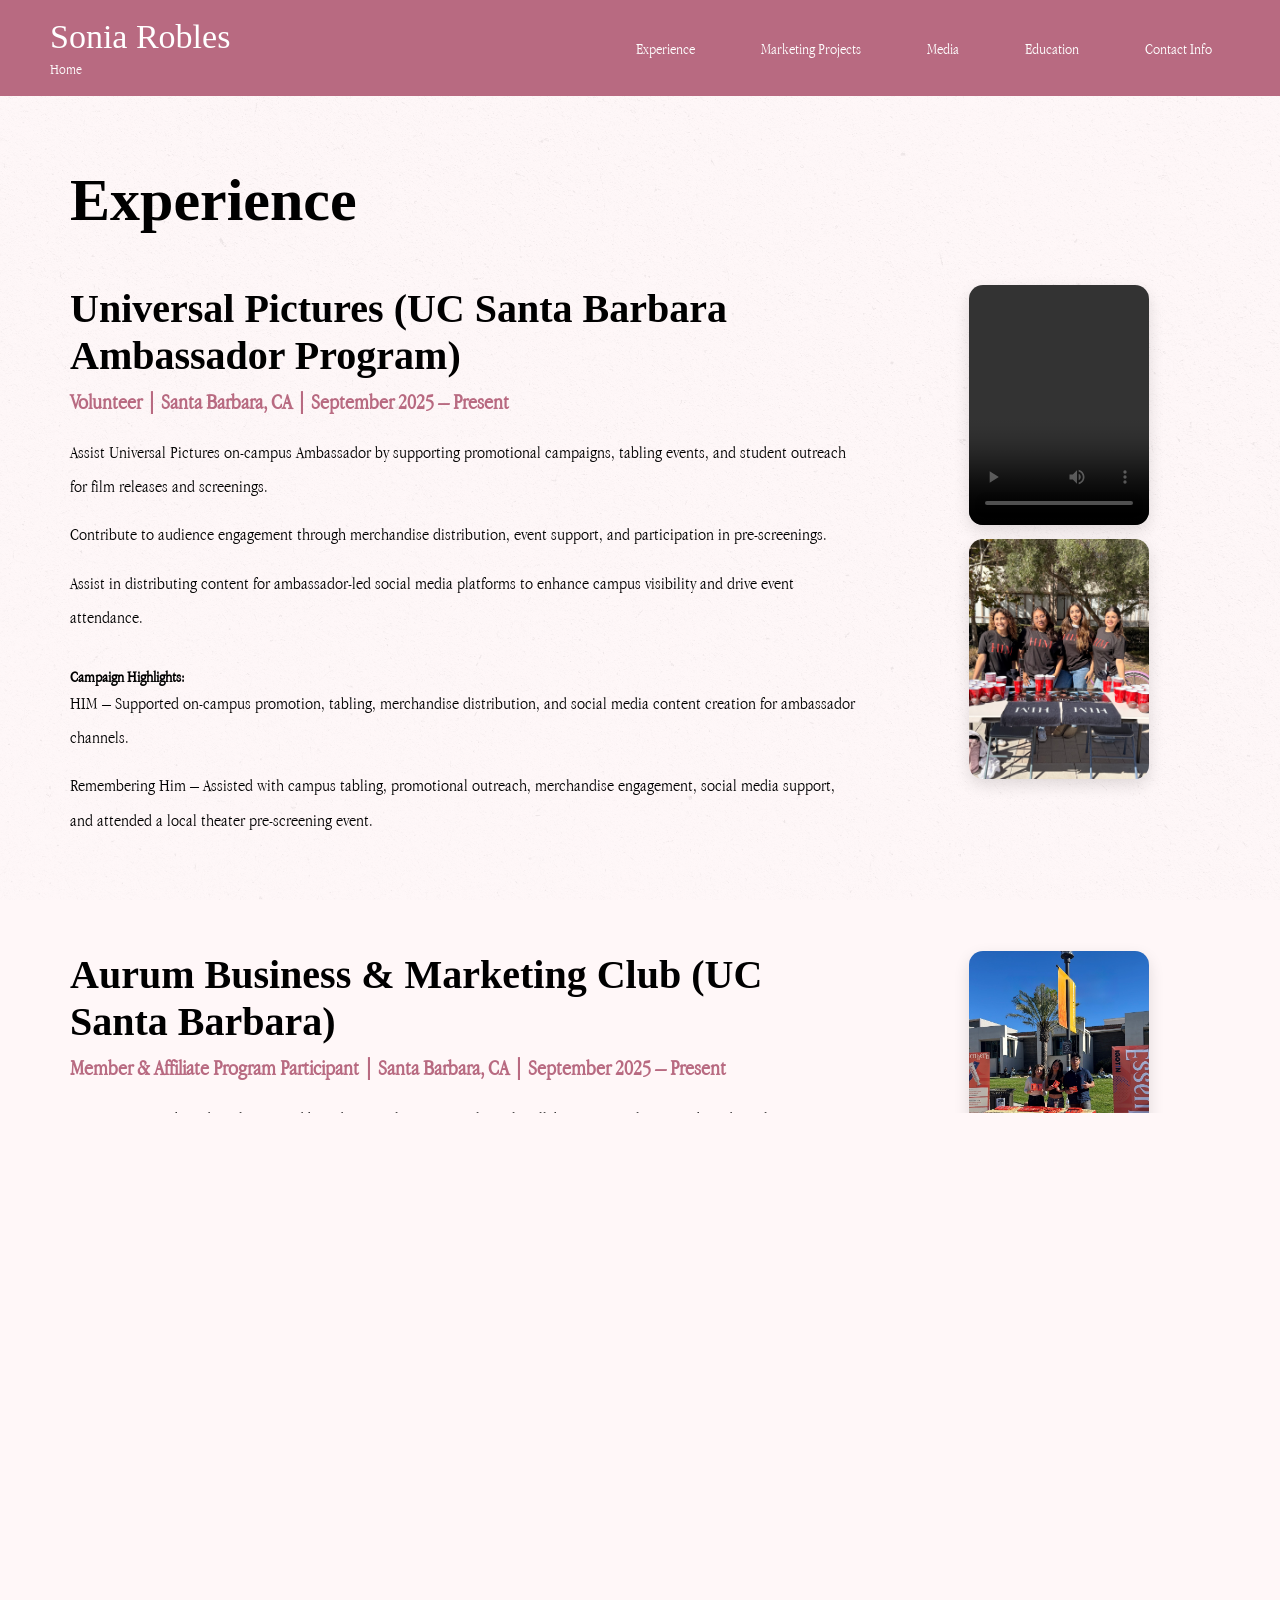
==== commit 6f0094c2: "Refactor experience.html for clarity and updates" ====
--- a/experience.html
+++ b/experience.html
@@ -1,7 +1,3 @@
-<!-- =========================
-     EXPERIENCE.HTML
-========================= -->
-
 <!DOCTYPE html>
 <html lang="en">
 
@@ -23,7 +19,7 @@
 
 <div class="nav-links">
 <a href="experience.html">Experience</a>
-<a href="marketing.html">Marketing Plans</a>
+<a href="marketing.html">Marketing Projects</a>
 <a href="media.html">Media</a>
 <a href="education.html">Education</a>
 <a href="contact.html">Contact Info</a>
@@ -35,15 +31,12 @@
 
 <h1 class="page-title">Experience</h1>
 
-<!-- =========================
-     PROJECT 1
-========================= -->
+<!-- PROJECT 1 -->
 <div class="project-card">
 
-<!-- TEXT LEFT -->
 <div class="project-info">
 
-<h2>Universal Pictures at UC Santa Barbara (Ambassador Program)</h2>
+<h2>Universal Pictures (UC Santa Barbara Ambassador Program)</h2>
 
 <h3>Volunteer | Santa Barbara, CA | September 2025 – Present</h3>
 
@@ -73,30 +66,30 @@
 
 </div>
 
-<!-- MEDIA RIGHT (CAROUSEL STYLE) -->
 <div class="project-media">
 
+<a href="HIM TBLG.MOV" target="_blank">
 <video controls>
 <source src="HIM TBLG.MOV" type="video/mp4">
 </video>
+</a>
 
+<a href="HIM TBLG.jpg" target="_blank">
 <img src="HIM TBLG.jpg">
+</a>
 
 </div>
 
 </div>
 
-<!-- =========================
-     PROJECT 2
-========================= -->
+<!-- PROJECT 2 -->
 <div class="project-card">
 
-<!-- TEXT LEFT -->
 <div class="project-info">
 
-<h2>Aurum Business & Marketing Club at UC Santa Barbara </h2>
+<h2>Aurum Business & Marketing Club (UC Santa Barbara)</h2>
 
-<h3>Member & Affiliate Program Participant | Santa Barbara, CA | September 2025 –</h3>
+<h3>Member & Affiliate Program Participant | Santa Barbara, CA | September 2025 – Present</h3>
 
 <p>
 Support campus-based marketing and brand outreach initiatives through collaborations with partner brands such as Dr. G Skincare, EssenHerb, and IGotIn.
@@ -112,25 +105,29 @@
 
 </div>
 
-<!-- MEDIA RIGHT -->
 <div class="project-media">
 
+<a href="EHT1.jpg" target="_blank">
 <img src="EHT1.jpg">
+</a>
+
+<a href="EH Tabling.jpg" target="_blank">
 <img src="EH Tabling.jpg">
+</a>
+
+<a href="EH VID.MOV" target="_blank">
 <video controls>
 <source src="EH VID.MOV" type="video/mp4">
 </video>
+</a>
 
 </div>
 
 </div>
 
-<!-- =========================
-     PROJECT 3
-========================= -->
+<!-- PROJECT 3 -->
 <div class="project-card">
 
-<!-- TEXT LEFT -->
 <div class="project-info">
 
 <h2>Yerba Madre</h2>
@@ -151,11 +148,15 @@
 
 </div>
 
-<!-- MEDIA RIGHT (placeholder if no files yet) -->
 <div class="project-media">
 
+<a href="placeholder.jpg" target="_blank">
 <img src="placeholder.jpg">
+</a>
+
+<a href="placeholder.jpg" target="_blank">
 <img src="placeholder.jpg">
+</a>
 
 </div>
 
--- a/style.css
+++ b/style.css
@@ -269,7 +269,7 @@
 /* IMAGES */
 .project-media img {
   width: 180px;
-  height: 120px; /* reduced height */
+  height: 240px; /* reduced height */
   border-radius: 14px;
   object-fit: cover;
   display: block;
@@ -279,7 +279,7 @@
 /* VIDEOS */
 .project-media video {
   width: 180px;
-  height: 120px; /* reduced height */
+  height: 240px; /* reduced height */
   border-radius: 14px;
   object-fit: cover;
   display: block;
